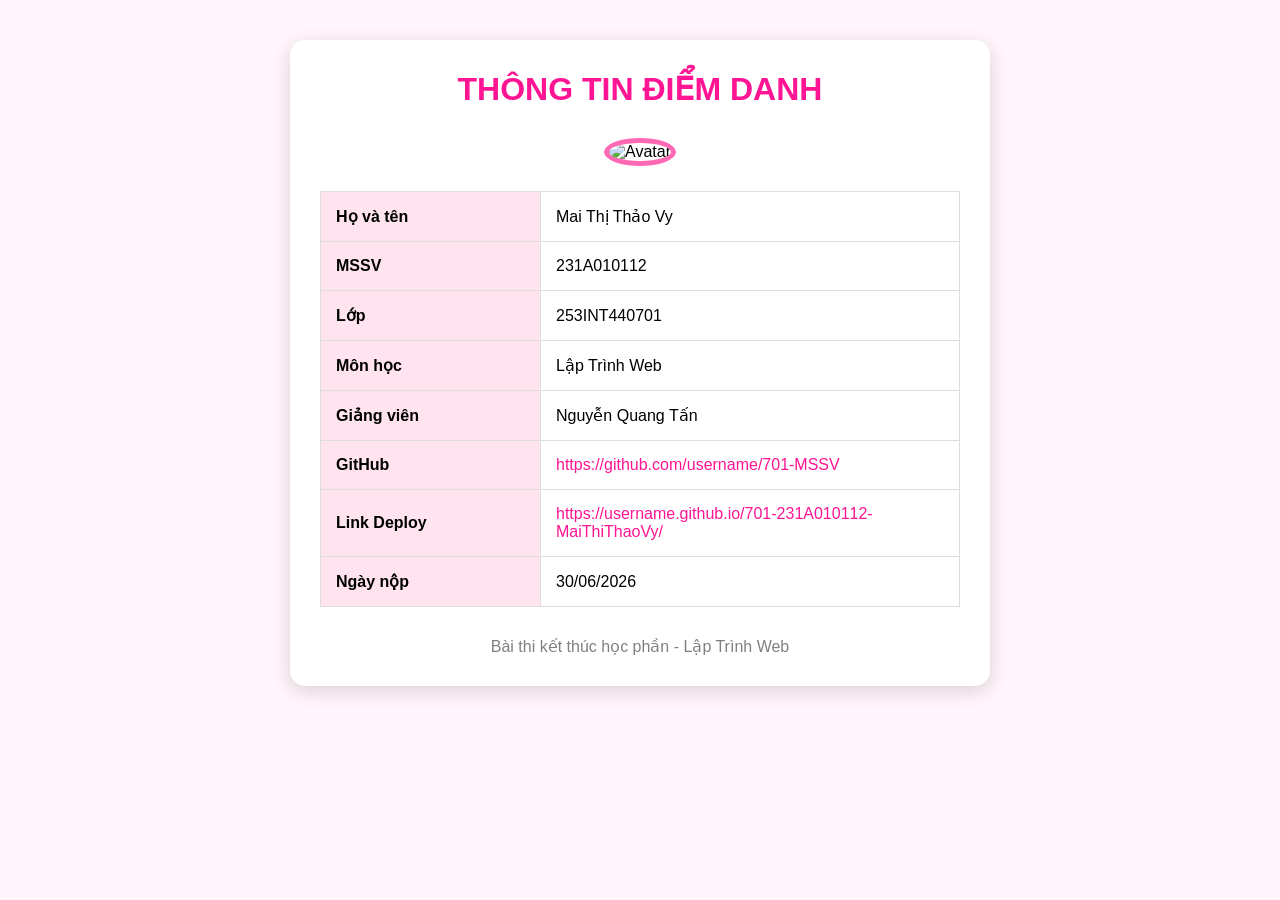
==== baitap02.html @ 5c82311f "Add files via upload" ====
<!DOCTYPE html>
<html lang="vi">
<head>

<meta charset="UTF-8">

<meta name="viewport" content="width=device-width, initial-scale=1.0">

<title>Thông Tin Điểm Danh</title>

<style>

*{
margin:0;
padding:0;
box-sizing:border-box;
font-family:Arial,sans-serif;
}

body{
background:#fff5fa;
}

.container{

width:700px;
max-width:95%;

margin:40px auto;

background:white;

padding:30px;

border-radius:15px;

box-shadow:0 5px 20px rgba(0,0,0,.15);

}

h1{

text-align:center;

color:#ff1493;

margin-bottom:30px;

}

.avatar{

text-align:center;

margin-bottom:25px;

}

.avatar img{

width:180px;

height:180px;

border-radius:50%;

object-fit:cover;

border:5px solid hotpink;

}

table{

width:100%;

border-collapse:collapse;

}

td{

padding:15px;

border:1px solid #ddd;

}

td:first-child{

font-weight:bold;

background:#ffe4ef;

width:220px;

}

a{

color:#ff1493;

text-decoration:none;

}

a:hover{

text-decoration:underline;

}

.footer{

text-align:center;

margin-top:30px;

color:gray;

}

</style>

</head>

<body>

<div class="container">

<h1>THÔNG TIN ĐIỂM DANH</h1>

<div class="avatar">

<img src="images/avatar.jpg" alt="Avatar">

</div>

<table>

<tr>

<td>Họ và tên</td>

<td>Mai Thị Thảo Vy</td>

</tr>

<tr>

<td>MSSV</td>

<td>231A010112</td>

</tr>

<tr>

<td>Lớp</td>

<td>253INT440701</td>

</tr>

<tr>

<td>Môn học</td>

<td>Lập Trình Web</td>

</tr>

<tr>

<td>Giảng viên</td>

<td>Nguyễn Quang Tấn</td>

</tr>

<tr>

<td>GitHub</td>

<td>

<a href="https://github.com/username/701-MSSV" target="_blank">

https://github.com/username/701-MSSV

</a>

</td>

</tr>

<tr>

<td>Link Deploy</td>

<td>

<a href="https://username.github.io/701-231A010112-MaiThiThaoVy" target="_blank">

https://username.github.io/701-231A010112-MaiThiThaoVy/

</a>

</td>

</tr>

<tr>

<td>Ngày nộp</td>

<td>30/06/2026</td>

</tr>

</table>

<div class="footer">

<p>

Bài thi kết thúc học phần - Lập Trình Web

</p>

</div>

</div>

</body>

</html>
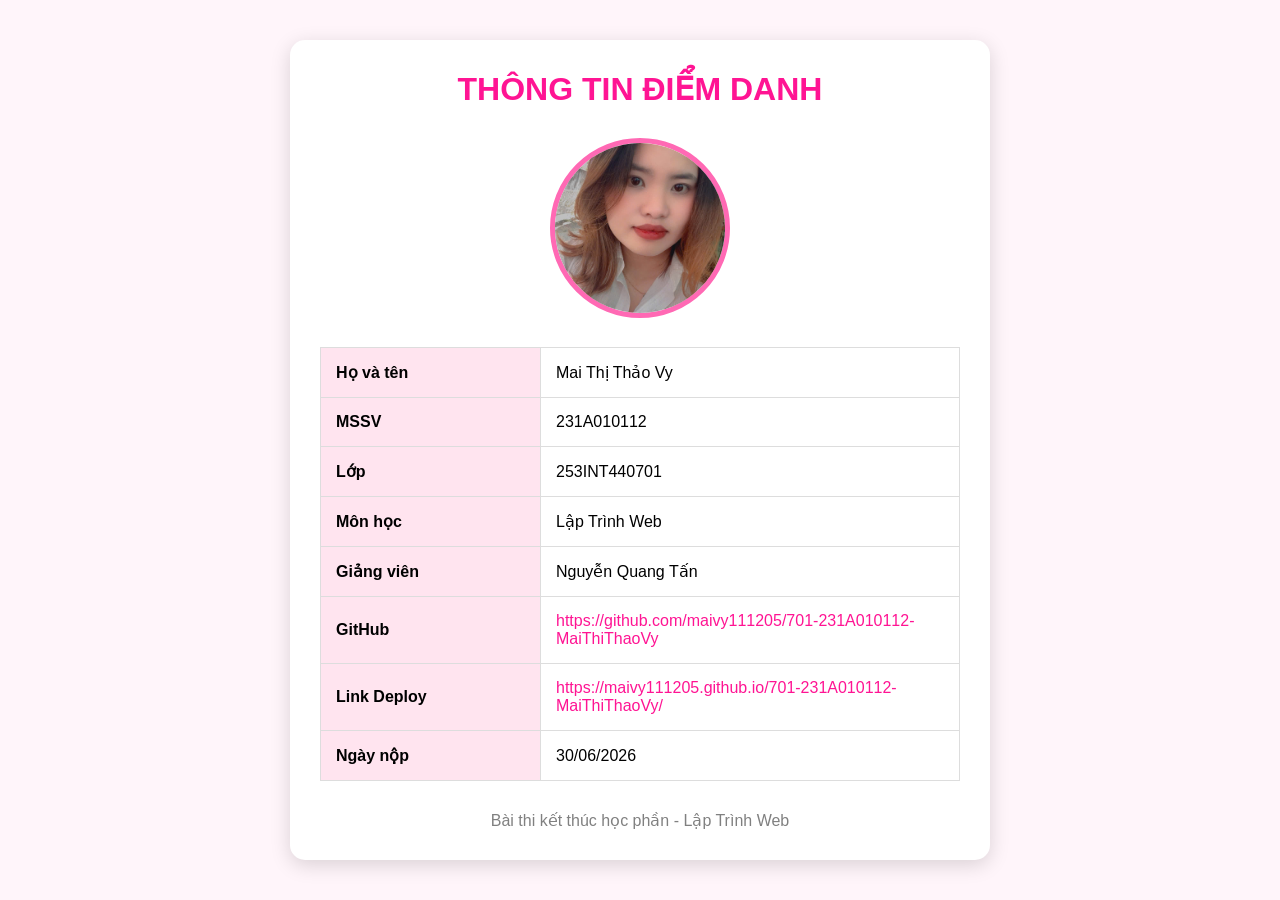
==== commit 3058f4ce: "index.html" ====
--- a/baitap02.html
+++ b/baitap02.html
@@ -184,9 +184,9 @@
 
 <td>
 
-<a href="https://github.com/username/701-MSSV" target="_blank">
-
-https://github.com/username/701-MSSV
+<a href="https://github.com/maivy111205/701-231A010112-MaiThiThaoVy" target="_blank">
+
+https://github.com/maivy111205/701-231A010112-MaiThiThaoVy
 
 </a>
 
@@ -200,9 +200,9 @@
 
 <td>
 
-<a href="https://username.github.io/701-231A010112-MaiThiThaoVy" target="_blank">
-
-https://username.github.io/701-231A010112-MaiThiThaoVy/
+<a href="https://maivy111205.github.io/701-231A010112-MaiThiThaoVy/" target="_blank">
+
+https://maivy111205.github.io/701-231A010112-MaiThiThaoVy/
 
 </a>
 
@@ -234,4 +234,4 @@
 
 </body>
 
-</html>+</html>
